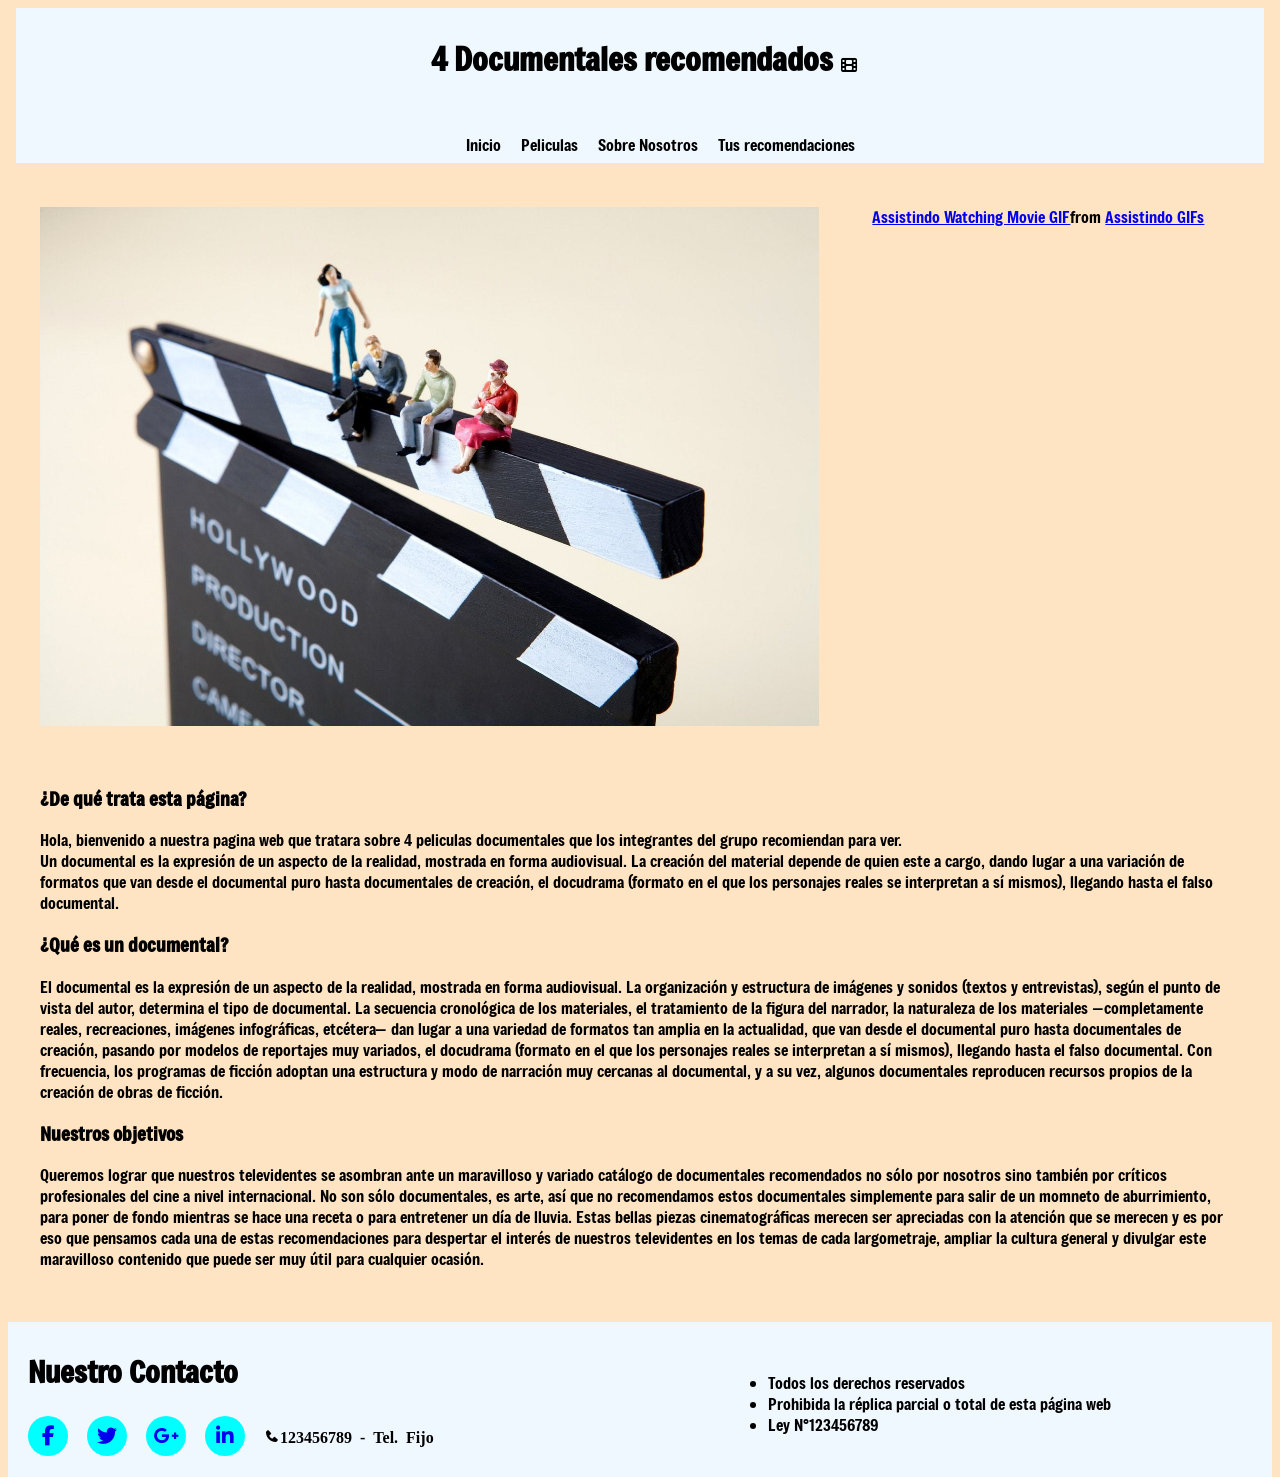
==== TrabajoIntegradorVersionActual/index.html @ 22183564 "Add files via upload" ====
<!DOCTYPE html>
<html lang="en">
<head>
    <meta charset="UTF-8">
    <meta name="viewport" content="width=device-width, initial-scale=1.0">
    <title>Trabajo Integrador</title>
    <link rel="stylesheet" href="https://cdnjs.cloudflare.com/ajax/libs/font-awesome/6.4.0/css/all.min.css" integrity="sha512-iecdLmaskl7CVkqkXNQ/ZH/XLlvWZOJyj7Yy7tcenmpD1ypASozpmT/E0iPtmFIB46ZmdtAc9eNBvH0H/ZpiBw==" crossorigin="anonymous" referrerpolicy="no-referrer" />
    <link rel="preconnect" href="https://fonts.googleapis.com">
    <link rel="preconnect" href="https://fonts.gstatic.com" crossorigin>
    <link href="https://fonts.googleapis.com/css2?family=Freeman&family=Jersey+25&display=swap" rel="stylesheet">
    <link rel="stylesheet" href="https://cdnjs.cloudflare.com/ajax/libs/font-awesome/6.5.2/css/all.min.css" integrity="sha512-SnH5WK+bZxgPHs44uWIX+LLJAJ9/2PkPKZ5QiAj6Ta86w+fsb2TkcmfRyVX3pBnMFcV7oQPJkl9QevSCWr3W6A==" crossorigin="anonymous" referrerpolicy="no-referrer" />
    <link rel="stylesheet" href="css/style-index.css">
    <link href='https://unpkg.com/boxicons@2.1.4/css/boxicons.min.css' rel='stylesheet'>
    <link rel="stylesheet" href="https://cdnjs.cloudflare.com/ajax/libs/animate.css/4.1.1/animate.min.css">
</head>
<body>
    <header>
        <div class="header">
            <h1 class="animate__animated animate__flash">4 Documentales recomendados</h1><i class="fa-solid fa-film"></i>
        </div>
        <nav class="menu-nav">
            <ul>
                <li><a href="#">Inicio</a></li>
                <li><a href="pages/peliculas.html" target="_blank">Peliculas</a></li>
                <li><a href="pages/sobreNosotros.html" target="_blank">Sobre Nosotros</a></li>
                <li><a href="pages/referencias.html" target="_blank">Tus recomendaciones</a></li>
            </ul>
        </nav>
    </header>
    <main>
        <div class="contenidoPrincipal">
            <section class="secciones">
                <article>
                    <img src="images/imagen-index.jpg" alt="images-inicio">
                    <br>
                    <div class="parrafos">
                        <h3>¿De qué trata esta página?</h3>
                        <p>Hola, bienvenido a nuestra pagina web que tratara sobre 4 peliculas documentales que los integrantes del grupo recomiendan para ver. <br>
                        Un documental es la expresión de un aspecto de la realidad, mostrada en forma audiovisual. La creación del material depende de quien este a cargo, dando lugar a una variación de formatos que van desde el documental puro hasta documentales de creación, el docudrama (formato en el que los personajes reales se interpretan a sí mismos), llegando hasta el falso documental.</p>
                        <h3>¿Qué es un documental?</h3>
                        <p>El documental es la expresión de un aspecto de la realidad, mostrada en forma audiovisual. La organización y estructura de imágenes y sonidos (textos y entrevistas), según el punto de vista del autor, determina el tipo de documental. La secuencia cronológica de los materiales, el tratamiento de la figura del narrador, la naturaleza de los materiales —completamente reales, recreaciones, imágenes infográficas, etcétera— dan lugar a una variedad de formatos tan amplia en la actualidad, que van desde el documental puro hasta documentales de creación, pasando por modelos de reportajes muy variados, el docudrama (formato en el que los personajes reales se interpretan a sí mismos), llegando hasta el falso documental. Con frecuencia, los programas de ficción adoptan una estructura y modo de narración muy cercanas al documental, y a su vez, algunos documentales reproducen recursos propios de la creación de obras de ficción.</p>
                        <h3>Nuestros objetivos</h3>
                        <p>Queremos lograr que nuestros televidentes se asombran ante un maravilloso y variado catálogo de documentales recomendados no sólo por nosotros sino también por críticos profesionales del cine a nivel internacional. No son sólo documentales, es arte, así que no recomendamos estos documentales simplemente para salir de un momneto de aburrimiento, para poner de fondo mientras se hace una receta o para entretener un día de lluvia. Estas bellas piezas cinematográficas merecen ser apreciadas con la atención que se merecen y es por eso que pensamos cada una de estas recomendaciones para despertar el interés de nuestros televidentes en los temas de cada largometraje, ampliar la cultura general y divulgar este maravilloso contenido que puede ser muy útil para cualquier ocasión.</p>
                    <br>
                    </div>
                </article>
            </section>
        </div>
        <aside class="contenidoSecundario">
            <div class="tenor-gif-embed" data-postid="14645500" data-share-method="host" data-aspect-ratio="1.33333" data-width="100%"><a href="https://tenor.com/view/assistindo-watching-movie-popcorn-michael-jackson-gif-14645500">Assistindo Watching Movie GIF</a>from <a href="https://tenor.com/search/assistindo-gifs">Assistindo GIFs</a></div> <script type="text/javascript" async src="https://tenor.com/embed.js"></script>
        </aside>
    </main>
    <footer class="pieDePagina">
        <h2 class="parrafoFooter">Nuestro Contacto</h2>
        <div class="socials">
            <a href="https://www.facebook.com/?locale=es_LA"><i class="fa-brands fa-facebook-f"></i></a>
            <a href="https://twitter.com/iniciarsesion?lang=es"><i class="fab fa-twitter"></i></a>
            <a href="https://www.google.com/intl/es-419/gmail/about/"><i class="fa-brands fa-google-plus-g"></i></a>
            <a href="https://ar.linkedin.com/"><i class="fab fa-linkedin-in"></i></a>
            <i class='bx bxs-phone' id="iconos"><strong>123456789 - Tel. Fijo</strong></i>
        </div>
        
        <section class="futer">
            <ul>
                <li>Todos los derechos reservados</li>
                <li>Prohibida la réplica parcial o total de esta página web</li>
                <li>Ley N°123456789</li>
            </ul>
        </section>

    </footer>
</body>
</html>
---- TrabajoIntegradorVersionActual/css/style-index.css ----
html {
    font-size: 1rem;
    height: 100%;
    width: auto;
}

body {
    font-family: "Freeman", sans-serif;
    font-weight: 400;
    font-style: normal;
    background-color: bisque;
}

body, header, main {
    min-height: 50px;
    margin: 0.5rem;
    min-width: 400px;
}

header {
    background-color: aliceblue;
}

header, main {
    text-align: center;
}

footer {
    clear: both;
    width: auto;
    padding: 20px;
    background-color: aliceblue;
}

h1 {
    display: inline-block;
    padding: 0.5rem;
}

main>div {
    min-height: 180px;
    margin: 0.5rem;
    height: auto;
    float: left;
    width: 65%;
}

main>aside {
    min-height: 180px;
    min-width: 30%;
    margin: 0.5rem;
    float: left;
    width: auto;
}

.secciones {
    min-height: 50px;
    margin: 0.5rem;
}

.secciones article {
    margin: 0.5rem;
    min-height: 20px;
}

img {
    max-width: 100%;
    height: auto;
    display: block; 
    margin: 20px auto;
}

.menu-nav ul {
    list-style-type: none;
}

.menu-nav li {
    display: inline-block;
    padding: 0.5rem;
    text-align: center;
    font-weight: 500;
}

.menu-nav a {
    text-decoration: none;
    color: rgb(0, 0, 0);
}

.menu-nav a:hover {
    color:brown
}


@media screen and (min-width: 768px) {
    header nav section footer {
        width: 70%;
        margin: auto;
    }
}

@media screen and (max-width: 767px) {
    header, nav, section, footer {
        width: 90%;
        margin: auto;
    }
}

@media screen and (max-width: 480px) {
    header, nav, section, footer {
        width: 100%;
        padding: 10px;
    }
}

.parrafos{
    text-align: left;
}

.contenidoSecundario{
    margin-top: 27px;
}

.parrafoFooter{
    font-size: 30px;
}

.socials a{
    display: inline-block;
    min-height: 40px;
    width: 40px;
    background-color:aqua;
    margin: 0 15px 10px 0;
    text-align: center;
    line-height: 40px;
    border-radius: 50%;
    color: FFFFFF;
    font-size: 20px;
}
.socials a:hover{
    color: brown;
}

.parrafos{
    width: 1200px;
}
.pieDePagina{
    height: 130px;
    padding-top: 5px;
}
.futer{
    padding-left: 700px;
    margin-top: -110px;
}
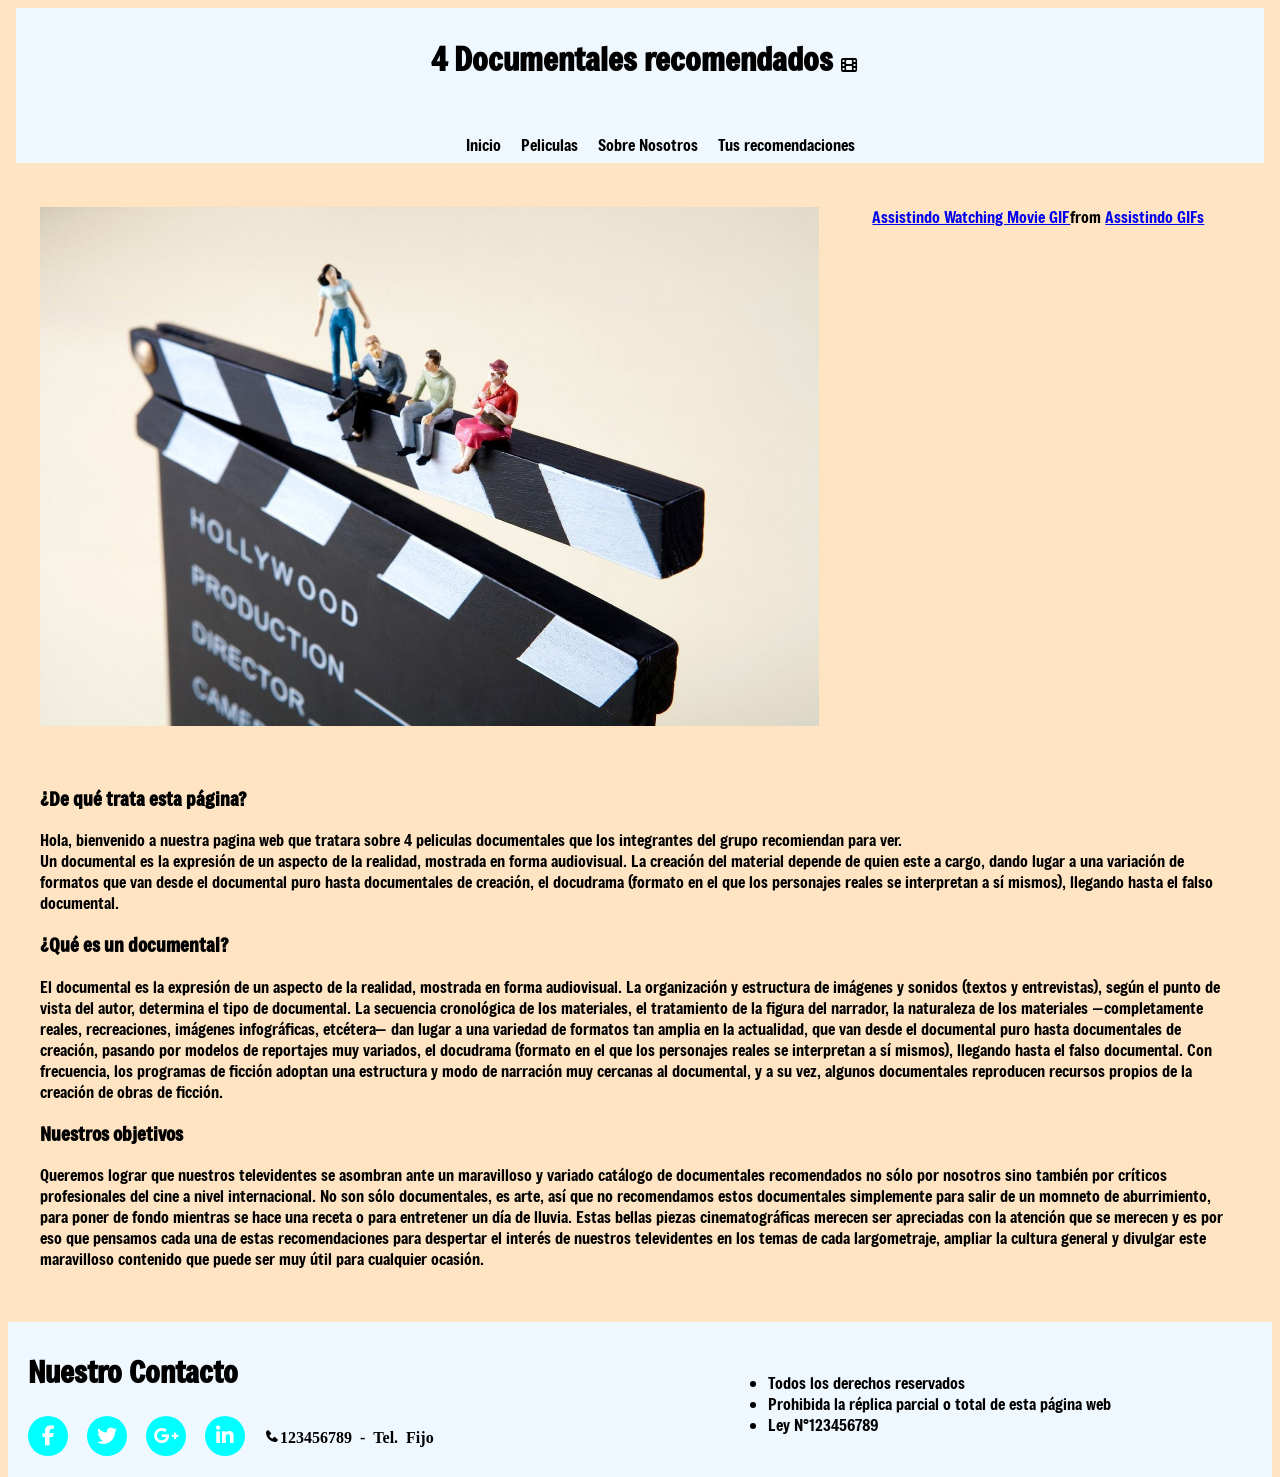
==== commit e5ad0681: "pequeños cambios en media query" ====
--- a/TrabajoIntegradorVersionActual/index.html
+++ b/TrabajoIntegradorVersionActual/index.html
@@ -59,7 +59,6 @@
             <a href="https://ar.linkedin.com/"><i class="fab fa-linkedin-in"></i></a>
             <i class='bx bxs-phone' id="iconos"><strong>123456789 - Tel. Fijo</strong></i>
         </div>
-        
         <section class="futer">
             <ul>
                 <li>Todos los derechos reservados</li>
@@ -67,7 +66,6 @@
                 <li>Ley N°123456789</li>
             </ul>
         </section>
-
     </footer>
 </body>
 </html>
--- a/TrabajoIntegradorVersionActual/css/style-index.css
+++ b/TrabajoIntegradorVersionActual/css/style-index.css
@@ -91,23 +91,22 @@
     color:brown
 }
 
-
-@media screen and (min-width: 768px) {
-    header nav section footer {
+@media (max-width: 1024px) {
+    header nav main section footer {
         width: 70%;
         margin: auto;
     }
 }
 
-@media screen and (max-width: 767px) {
-    header, nav, section, footer {
+@media (max-width: 768px) {
+    header nav main section footer {
         width: 90%;
         margin: auto;
     }
 }
 
-@media screen and (max-width: 480px) {
-    header, nav, section, footer {
+@media (max-width: 480px) {
+    header nav main section footer {
         width: 100%;
         padding: 10px;
     }
@@ -134,11 +133,11 @@
     text-align: center;
     line-height: 40px;
     border-radius: 50%;
-    color: FFFFFF;
+    color: #FFFFFF;
     font-size: 20px;
 }
 .socials a:hover{
-    color: brown;
+    color: rgb(20, 5, 228);
 }
 
 .parrafos{
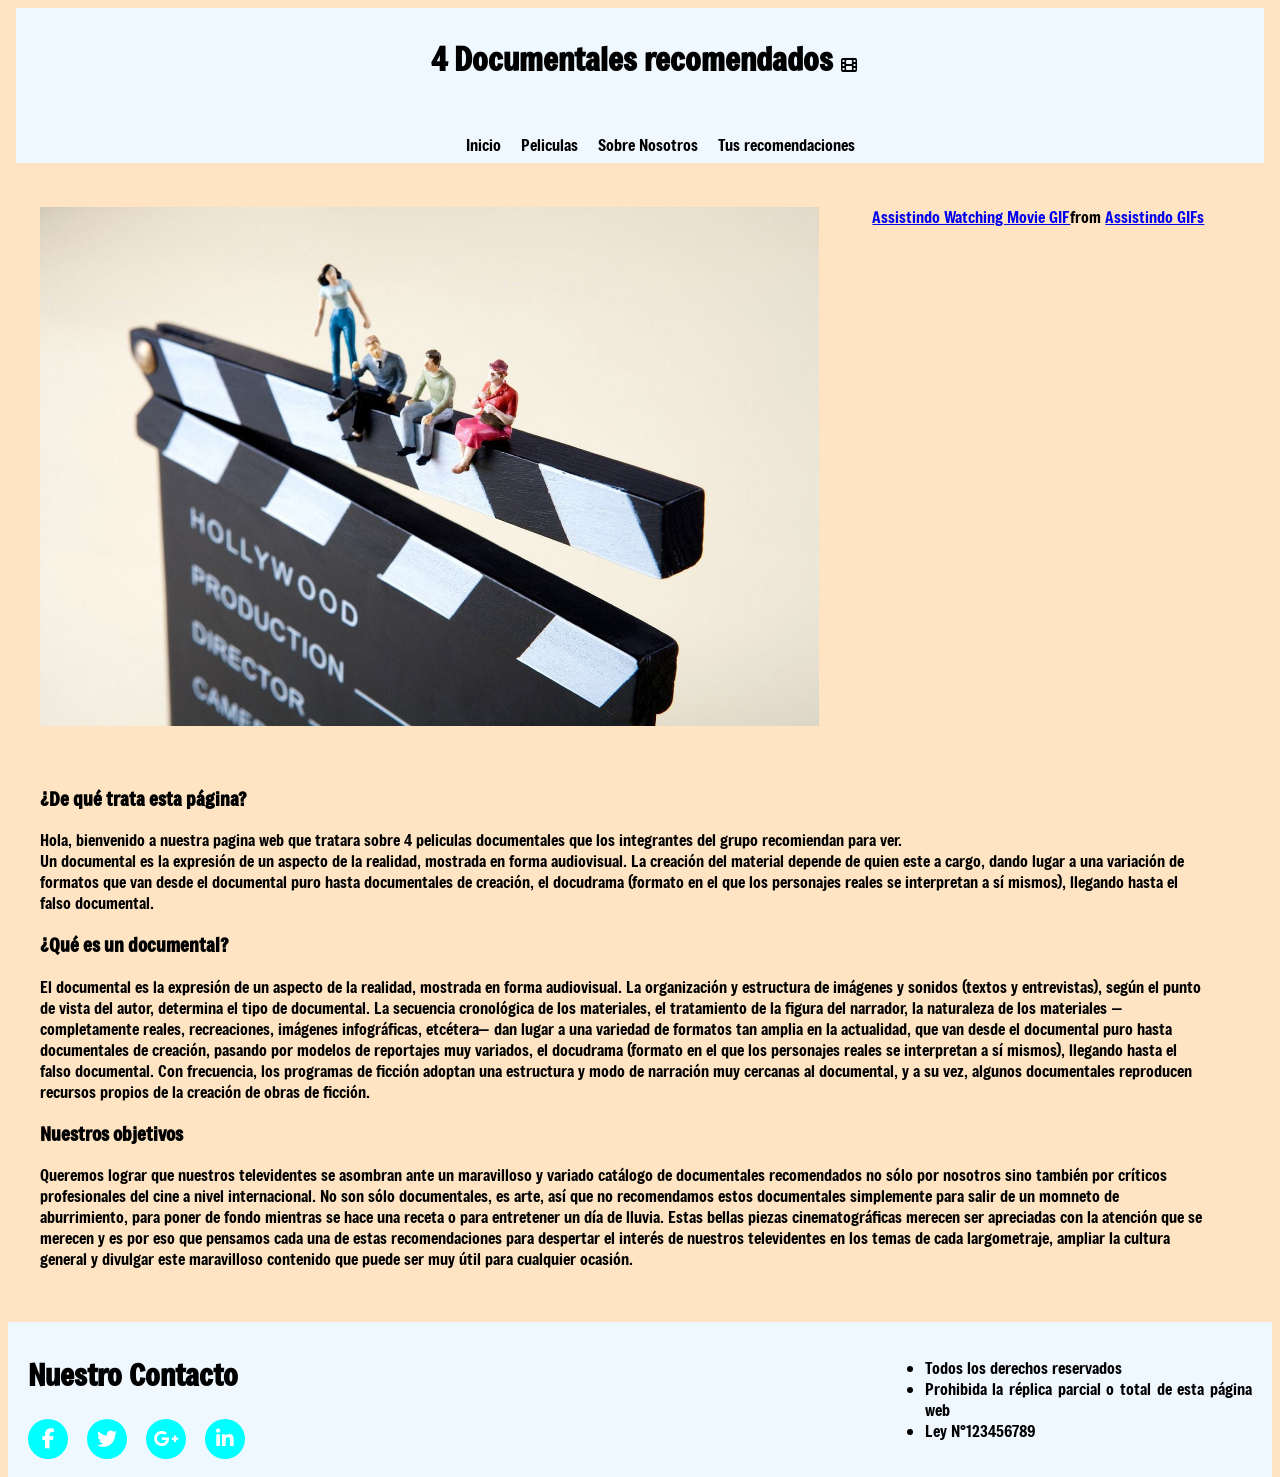
==== commit 777e6d82: "pagina web ya responsive" ====
--- a/TrabajoIntegradorVersionActual/index.html
+++ b/TrabajoIntegradorVersionActual/index.html
@@ -57,7 +57,6 @@
             <a href="https://twitter.com/iniciarsesion?lang=es"><i class="fab fa-twitter"></i></a>
             <a href="https://www.google.com/intl/es-419/gmail/about/"><i class="fa-brands fa-google-plus-g"></i></a>
             <a href="https://ar.linkedin.com/"><i class="fab fa-linkedin-in"></i></a>
-            <i class='bx bxs-phone' id="iconos"><strong>123456789 - Tel. Fijo</strong></i>
         </div>
         <section class="futer">
             <ul>
--- a/TrabajoIntegradorVersionActual/css/style-index.css
+++ b/TrabajoIntegradorVersionActual/css/style-index.css
@@ -1,4 +1,3 @@
-
 html {
     font-size: 1rem;
     height: 100%;
@@ -10,12 +9,13 @@
     font-weight: 400;
     font-style: normal;
     background-color: bisque;
+    text-align: justify;
 }
 
 body, header, main {
-    min-height: 50px;
+    min-height: 5%;  /*50px*/
     margin: 0.5rem;
-    min-width: 400px;
+    min-width: 40%;  /*400px*/
 }
 
 header {
@@ -38,16 +38,17 @@
     padding: 0.5rem;
 }
 
+
 main>div {
-    min-height: 180px;
+    min-height: 180px; /*180px*/
     margin: 0.5rem;
     height: auto;
     float: left;
-    width: 65%;
+    width: 65%; 
 }
 
 main>aside {
-    min-height: 180px;
+    min-height: 180px; /*180px*/
     min-width: 30%;
     margin: 0.5rem;
     float: left;
@@ -55,13 +56,13 @@
 }
 
 .secciones {
-    min-height: 50px;
+    min-height: 50px; /*50px*/
     margin: 0.5rem;
 }
 
 .secciones article {
     margin: 0.5rem;
-    min-height: 20px;
+    min-height: 20px;  /*20*/
 }
 
 img {
@@ -114,14 +115,15 @@
 
 .parrafos{
     text-align: left;
+    width: 150%;
 }
 
 .contenidoSecundario{
-    margin-top: 27px;
+    margin-top: 27px;  /*27px*/
 }
 
 .parrafoFooter{
-    font-size: 30px;
+    font-size: 30px;  /*30px*/
 }
 
 .socials a{
@@ -140,14 +142,11 @@
     color: rgb(20, 5, 228);
 }
 
-.parrafos{
-    width: 1200px;
-}
 .pieDePagina{
-    height: 130px;
-    padding-top: 5px;
+    height: 50%; /*130*/
+    padding-top: 0.5em; /*5px*/
 }
 .futer{
-    padding-left: 700px;
-    margin-top: -110px;
-}+    padding-left: 70%; /*700px*/
+    margin-top: -8em; 
+} 
